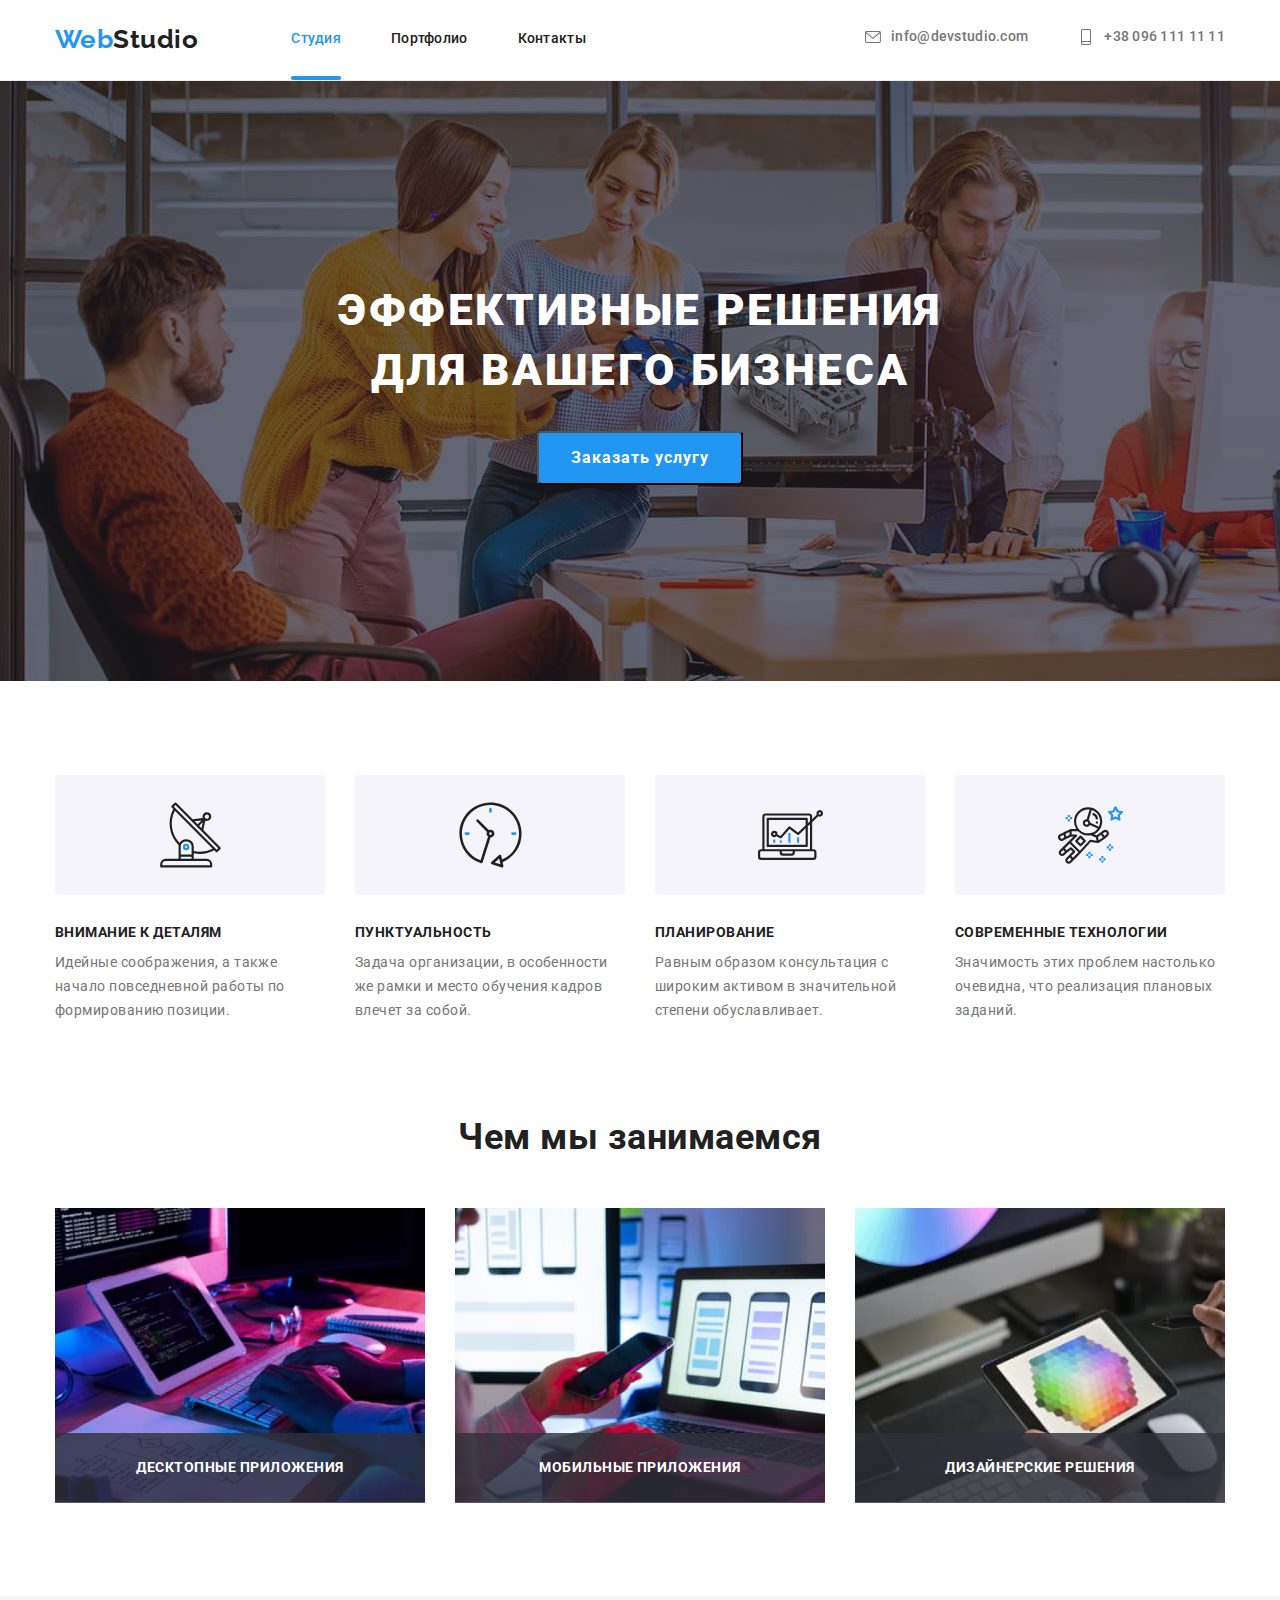
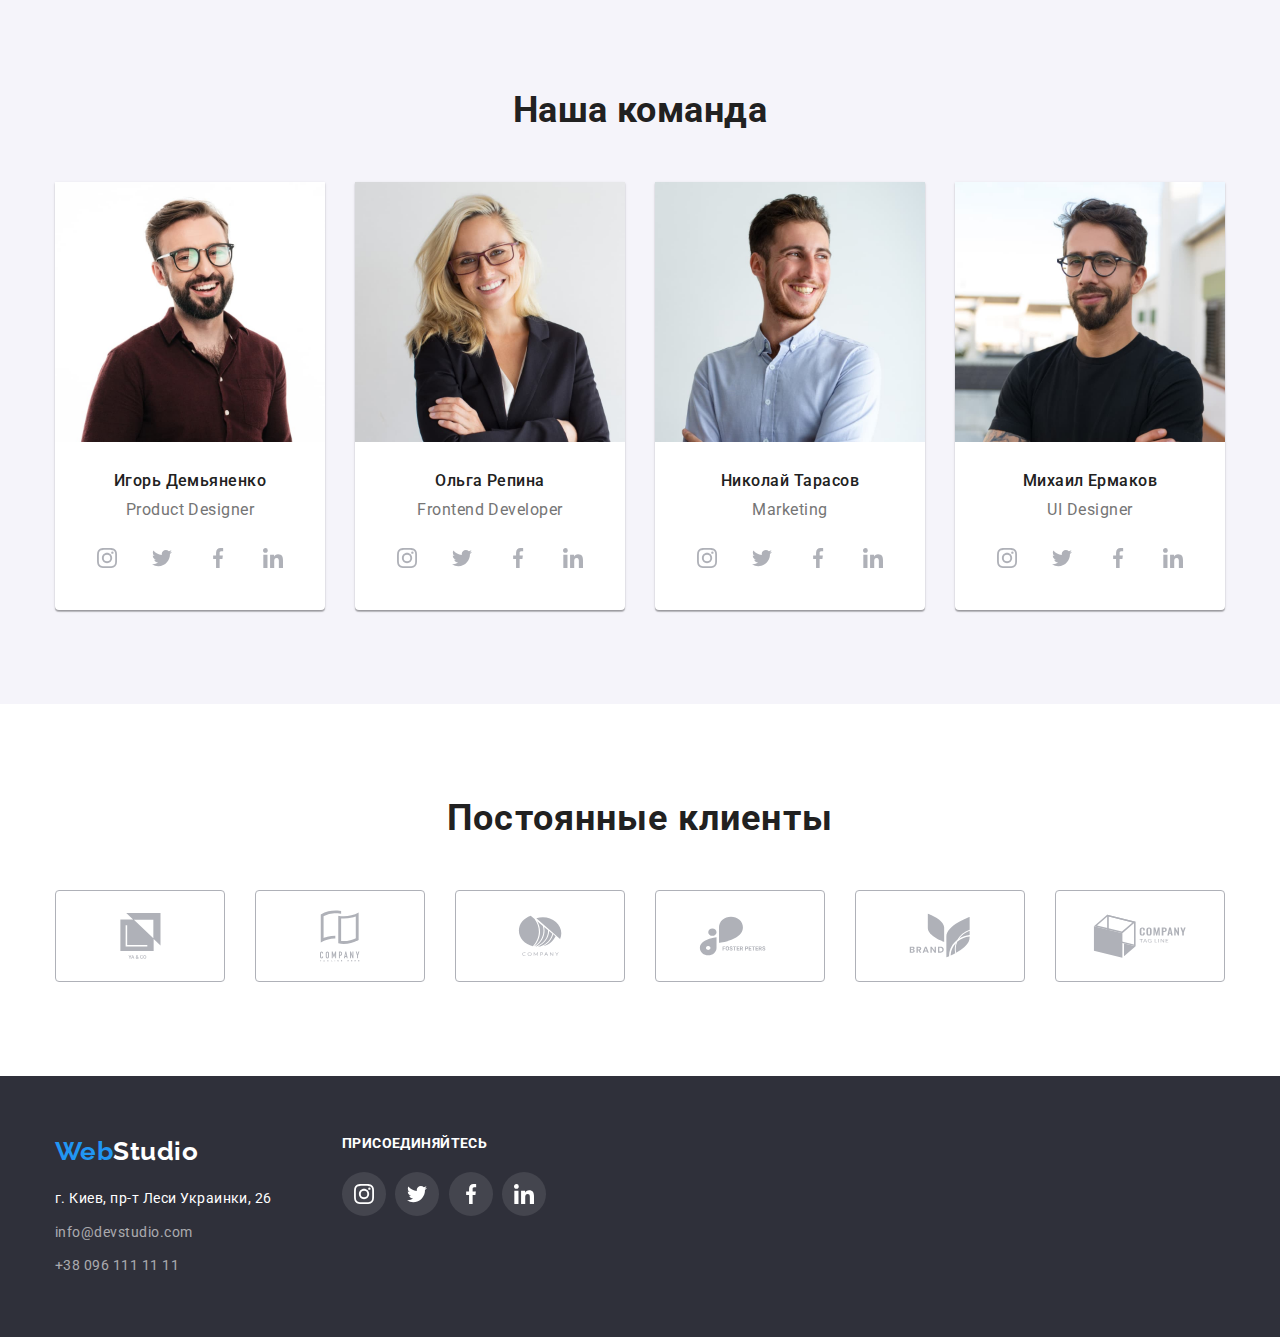
==== index.html @ 7b87c252 "оформление стилей" ====
<!DOCTYPE html>
<html lang="en">

<head>
  <meta charset="UTF-8" />
  <meta http-equiv="X-UA-Compatible" content="IE=edge" />
  <meta name="viewport" content="width=device-width, initial-scale=1.0" />
  <title>WebStudio</title>
  <link rel="preconnect" href="https://fonts.gstatic.com">
  <link href="https://fonts.googleapis.com/css2?family=Raleway:wght@700&family=Roboto:wght@400;500;700;900&display=swap"
    rel="stylesheet">
  <link rel="stylesheet" href="https://cdnjs.cloudflare.com/ajax/libs/modern-normalize/1.1.0/modern-normalize.css"
    integrity="sha512-Y0MM+V6ymRKN2zStTqzQ227DWhhp4Mzdo6gnlRnuaNCbc+YN/ZH0sBCLTM4M0oSy9c9VKiCvd4Jk44aCLrNS5Q=="
    crossorigin="anonymous" referrerpolicy="no-referrer" />
  <link rel="stylesheet" href="https://cdnjs.cloudflare.com/ajax/libs/modern-normalize/1.1.0/modern-normalize.min.css"
    integrity="sha512-wpPYUAdjBVSE4KJnH1VR1HeZfpl1ub8YT/NKx4PuQ5NmX2tKuGu6U/JRp5y+Y8XG2tV+wKQpNHVUX03MfMFn9Q=="
    crossorigin="anonymous" referrerpolicy="no-referrer" />
  <link rel="stylesheet" href="./css/style.css">
</head>
</head>

<body>
  <!--Шапка проекта-->
  <header class="header">
    <div class="container header-container">
      <nav class="site-nav ">
        <a class="logo link " href="./index.html"> <span class="logo-color">Web</span>Studio</a>
        <ul class="site-list list ">
          <li class="nav-item"><a class="site-link current link after-link" href="">Студия</a></li>
          <li class="nav-item"><a class="site-link link" href="./portfolio.html">Портфолио</a></li>
          <li class="nav-item"><a class="site-link link" href="">Контакты</a></li>
        </ul>
      </nav>
      <ul class="contact-list list">
        <li class="contact-item ">
          <a class="contact-link link" href="mailto:info@devstudio.com">
            <svg class="svg-mail">
              <use href="./images/icons-svg/symbol-defs.svg#icon-mail"></use>
            </svg>
            info@devstudio.com</a>
        </li>
        <li class="contact-item">
          <a class="contact-link link" href="tel:+380961111111">
            <svg class="svg-mail">
              <use href="./images/icons-svg/symbol-defs.svg#icon-smartphone"></use>
            </svg>
            +38 096 111 11 11</a>
        </li>
      </ul>
    </div>
  </header>
  <!--Секция героя-->
  <main>
    <section class="hero">
      <div class="container">
        <h1 class="hero-title">
          Эффективные решения <br />
          для вашего бизнеса
        </h1>
        <button data-modal-open class="button" type="button">Заказать услугу</button>
        
      </div>
    </section>
    <!--Секция будушего-->
    <section class="section-features">
      <div class="container">
        <h2 hidden class="section-title">невидемый заголовок</h2>
        <ul class="features-list list">
          <li class="features-item  ">
            <div class="svg-features">
              <svg width="65px" height="70px">
                <use href="./images/icons-svg/symbol-defs.svg#icon-antenna"></use>
              </svg>
            </div>
            <h3 class="title-features  ">Внимание к деталям</h3>
            <p class="features-paragraph">
              Идейные соображения, а также начало повседневной работы по
              формированию позиции.
            </p>
          </li>
          <li class="features-item ">
            <div class="svg-features">
              <svg width="65px" height="70px">
                <use href="./images/icons-svg/symbol-defs.svg#icon-clock"></use>
              </svg>
            </div>
            <h3 class="title-features">Пунктуальность</h3>
            <p class="features-paragraph">
              Задача организации, в особенности же рамки и место обучения кадров
              влечет за собой.
            </p>
          </li>
          <li class="features-item ">
            <div class="svg-features">
              <svg width="65px" height="70px">
                <use href="./images/icons-svg/symbol-defs.svg#icon-diagram"></use>
              </svg>
            </div>
            <h3 class="title-features">Планирование</h3>
            <p class="features-paragraph">
              Равным образом консультация с широким активом в значительной
              степени обуславливает.
            </p>
          </li>
          <li class="features-item ">
            <div class="svg-features">
              <svg width="65px" height="70px">
                <use href="./images/icons-svg/symbol-defs.svg#icon-astronaut"></use>
              </svg>
            </div>
            <h3 class="title-features">Современные технологии</h3>
            <p class="features-paragraph">
              Значимость этих проблем настолько очевидна, что реализация
              плановых заданий.
            </p>
          </li>
        </ul>
      </div>
    </section>
    <!-- Рабочя секция-->
    <section class="work-section">
      <div class="container">
        <h2 class="section-title">Чем мы занимаемся</h2>
        <ul class="work-list list">
          <div class="work-div" >
            <li class="img-title">
              <img class="img-box1" src="./images/box1.jpg" alt="work with gadgets" width="370" height="294" />
              <p class="work-information">Десктопные приложения</p>
            </li>
          </div>
          <div class="work-div" >
          <li class="img-title">
            <img  src="./images/box2.jpg" alt="work with gadgets" width="370" height="294" />
            <p class="work-information">Мобильные приложения</p>
          </li>
          </div>
          <div class="work-div" >
          <li class="img-title">
            <img src="./images/box3.jpg" alt="work with gadgets" width="370" height="294" />
            <p class="work-information"> Дизайнерские решения</p>
          </li>
          </div>
        </ul>
      </div>
    </section>
    <!-- Командная Секция -->
    <section class="team-section">
      <div class="container">
        <h2 class="section-team-title">Наша команда</h2>
        <ul class="team-list list">
          <li class="team-title">
            <img src="./images/images2/igor_demyanenko.jpg" alt="Igor Demyanenko" width="270" height="260" />
            <div class="name-profession">
              <h3 class="title">Игорь Демьяненко</h3>
              <p class="profession">Product Designer</p>
              <div class="icon-div">
                <a class="link-icon-inst" href="">
                  <svg class=" svg-icon-inst" width="20px" height="20px">
                    <use href=./images/icons-svg/symbol-defs.svg#icon-instagram2></use>
                  </svg>
                </a>
                <a class="link-icon-inst" href="">
                  <svg class=" svg-icon-inst" width="20px" height="20px">
                    <use href=./images/icons-svg/symbol-defs.svg#icon-twitte4r></use>
                  </svg>
                </a>
                <a class="link-icon-inst" href="">
                  <svg class=" svg-icon-inst" width="20px" height="20px">
                    <use href=./images/icons-svg/symbol-defs.svg#icon-facebook1></use>
                  </svg>
                </a>
                <a class="link-icon-inst" href="">
                  <svg class=" svg-icon-inst" width="20px" height="20px">
                    <use href=./images/icons-svg/symbol-defs.svg#icon-linkedin3></use>
                  </svg>
                </a>
              </div>
            </div>
          </li>
          <li class="team-title">
            <img src="./images/images2/olga_repina.jpg" alt="Olga Repina" width="270" height="260" />
            <div class="name-profession">
              <h3 class="title">Ольга Репина</h3>
              <p class="profession">Frontend Developer</p>
              <div class="icon-div">
                <a class="link-icon-inst" href="">
                  <svg class=" svg-icon-inst" width="20px" height="20px">
                    <use href=./images/icons-svg/symbol-defs.svg#icon-instagram2></use>
                  </svg>
                </a>
                <a class="link-icon-inst" href="">
                  <svg class=" svg-icon-inst" width="20px" height="20px">
                    <use href=./images/icons-svg/symbol-defs.svg#icon-twitte4r></use>
                  </svg>
                </a>
                <a class="link-icon-inst" href="">
                  <svg class=" svg-icon-inst" width="20px" height="20px">
                    <use href=./images/icons-svg/symbol-defs.svg#icon-facebook1></use>
                  </svg>
                </a>
                <a class="link-icon-inst" href="">
                  <svg class=" svg-icon-inst" width="20px" height="20px">
                    <use href=./images/icons-svg/symbol-defs.svg#icon-linkedin3></use>
                  </svg>
                </a>
              </div>
            </div>
          </li>
          <li class="team-title">
            <img src="./images/images2/nikolay_tarasov.jpg" alt="Nikolay Tarasov" width="270" height="260" />
            <div class="name-profession">
              <h3 class="title">Николай Тарасов</h3>
              <p class="profession">Marketing</p>
              <div class="icon-div">
                <a class="link-icon-inst" href="">
                  <svg class=" svg-icon-inst" width="20px" height="20px">
                    <use href=./images/icons-svg/symbol-defs.svg#icon-instagram2></use>
                  </svg>
                </a>
                <a class="link-icon-inst" href="">
                  <svg class=" svg-icon-inst" width="20px" height="20px">
                    <use href=./images/icons-svg/symbol-defs.svg#icon-twitte4r></use>
                  </svg>
                </a>
                <a class="link-icon-inst" href="">
                  <svg class=" svg-icon-inst" width="20px" height="20px">
                    <use href=./images/icons-svg/symbol-defs.svg#icon-facebook1></use>
                  </svg>
                </a>
                <a class="link-icon-inst" href="">
                  <svg class=" svg-icon-inst" width="20px" height="20px">
                    <use href=./images/icons-svg/symbol-defs.svg#icon-linkedin3></use>
                  </svg>
                </a>
              </div>
            </div>
          </li>
          <li class="team-title">
            <img src="./images/images2/mikhail_ermakov.jpg" alt="Mikhail Ermakov" width="270" height="260" />
            <div class="name-profession">
              <h3 class="title">Михаил Ермаков</h3>
              <p class="profession">UI Designer</p>
              <div class="icon-div">
                <a class="link-icon-inst" href="">
                  <svg class=" svg-icon-inst" width="20px" height="20px">
                    <use href=./images/icons-svg/symbol-defs.svg#icon-instagram2></use>
                  </svg>
                </a>
                <a class="link-icon-inst" href="">
                  <svg class=" svg-icon-inst" width="20px" height="20px">
                    <use href=./images/icons-svg/symbol-defs.svg#icon-twitte4r></use>
                  </svg>
                </a>
                <a class="link-icon-inst" href="">
                  <svg class=" svg-icon-inst" width="20px" height="20px">
                    <use href=./images/icons-svg/symbol-defs.svg#icon-facebook1></use>
                  </svg>
                </a>
                <a class="link-icon-inst" href="">
                  <svg class=" svg-icon-inst" width="20px" height="20px">
                    <use href=./images/icons-svg/symbol-defs.svg#icon-linkedin3></use>
                  </svg>
                </a>
              </div>
            </div>
          </li>
        </ul>
      </div>
    </section>
    <!-- Постояние клиенти-->
    <section class="regular-section">
      <div class="container">
        <h2 class="regular-title"> Постоянные клиенты </h2>
        <ul class="regular-ul  list">
          <li class="regular-li">
            <a class="regular-link" href="">
              <svg width="41px" height="46px">
                <use href=./images/icons-svg/symbol-defs.svg#icon-group></use>
              </svg>
            </a>
          </li>
          <li class="regular-li">
            <a class="regular-link" href="">
              <svg width="40px" height="52px">
                <use href=./images/icons-svg/symbol-defs.svg#icon-group-1></use>
              </svg>
            </a>
          </li>
          <li class="regular-li">
            <a class="regular-link" href="">
              <svg width="44px" height="41px">
                <use href=./images/icons-svg/symbol-defs.svg#icon-group-2></use>
              </svg>
            </a>
          </li>
          <li class="regular-li">
            <a class="regular-link" href="">
              <svg width="85px" height="40px">
                <use href=./images/icons-svg/symbol-defs.svg#icon-group-3></use>
              </svg>
            </a>
          </li>
          <li class="regular-li">
            <a class="regular-link" href="">
              <svg width="62px" height="45px">
                <use href=./images/icons-svg/symbol-defs.svg#icon-group-4></use>
              </svg>
            </a>
          </li>
          <li class="regular-li">
            <a class="regular-link" href="">
              <svg width="94px" height="44px">
                <use href=./images/icons-svg/symbol-defs.svg#icon-group-5></use>
              </svg>
            </a>
          </li>
        </ul>
      </div>
    </section>
  </main>
  <!--Футер-->
  <footer class="footer">
    <div class="container container-footer">
      <div class="one-address">
        <a class="footer-logo link" href=""><span class="logo-color">Web</span>Studio</a>
        <address class="address">
          <a class="address-link link" href="https://goo.gl/maps/BGYhrAwLSRzeAxM98" target="_blank"
            rel="noopener noreferrer">г. Киев, пр-т Леси Украинки, 26</a>
          <ul class="footer-list list">
            <li class="footer-item">
              <a class="footer-link link" href="mailto:info@devstudio.com">info@devstudio.com </a>
            </li>
            <li class="footer-item">
              <a class="footer-link link" href="tel:+380961111111">+38 096 111 11 11</a>
            </li>
          </ul>
        </address>
      </div>

      <div class="footer-set">
        <h3 class="title-footer"> присоединяйтесь </h3>
        <ul class=" footer-ul list ">
          <li>
            <a class="footer-icon-link" href="">
              <svg class="footer-svg" width="20px" height="20px">
                <use href=./images/icons-svg/symbol-defs.svg#icon-instagram2></use>
              </svg>
            </a>
          </li>
          <li>
            <a class="footer-icon-link" href="">
              <svg class="footer-svg" width="20px" height="20px">
                <use href=./images/icons-svg/symbol-defs.svg#icon-twitte4r></use>
              </svg>
            </a>

          </li>
          <li>
            <a class="footer-icon-link" href="">
              <svg class="footer-svg " width="20px" height="20px">
                <use href=./images/icons-svg/symbol-defs.svg#icon-facebook1></use>
              </svg>
            </a>
          </li>
          <li>
            <a class="footer-icon-link" href="">
              <svg class="footer-svg" width="20px" height="20px">
                <use href=./images/icons-svg/symbol-defs.svg#icon-linkedin3></use>
              </svg>
            </a>
          </li>
        </ul>
      </div>
    </div>
  </footer>

  <div class="backdrop  is-hidden" data-modal>
    <div class="modal" >
      <button data-modal-close class="close-btn" >x</button>
    </div>
  </div>
  <script src="./js/modal.js"></script>
</body>

</html>
---- css/style.css ----
:root {
    --primary-text-color: #757575;
    --secondary-text-color: #212121;
    --accent-color: #2196f3;
    --primary-bg-color: #ffffff;
    --primary-bg-color-filter: #f5f4fa;
    --prinary-font-family: "Roboto", sant-serif;
    --secondary-font-family:"Raleway", sant-serif;
  }
  
  body {
    background-color: var(--primary-bg-color);
    color: var(--primary-text-color);
    font-family: var(--prinary-font-family);
    letter-spacing: 0.03em;
  }

  h1,
  h2,
  h3,
  h4,
  h5,
  h6,
  p{
    margin-top: 0;
    margin-bottom: 0;
  }

  ul,ol{
    margin-top: 0;
    margin-bottom: 0;
    padding-left: 0;
  }
  
  img {
  display: block;
  }

  .list{
    list-style: none;
   }
 
   .link{
     text-decoration: none;
   }

/* Шапка проекта Webstudio*/
.logo{ 
margin-right:93px ;
font-family: var(--secondary-font-family);
font-weight:700;
font-size: 26px;
line-height: 1.19;
color:var(--secondary-text-color);
}

.logo-color{
  color: var(--accent-color);
}


.site-list{
display: flex;
font-size: 14px;
line-height: 1.14;
letter-spacing: 0.02em;
color: var(--secondary-text-color);

}


.nav-item:not(:last-child){
  margin-right: 50px;
}



.site-link:hover,
.site-link:focus{
  color: var(--accent-color);
}

.site-link.current{
  color:var(--accent-color) ;
}

.site-link{
  position: relative;
  font-family: Roboto;
  font-weight: 500;
  font-size: 14px;
  line-height: 1.14;
  letter-spacing: 0.02em;
  color:var(--secondary-text-color );
  transition:  color 250ms cubic-bezier(0.4, 0, 0.2, 1);
  
}


.contact-link{
display: inline-flex;
font-weight: 500;
font-size: 14px;
line-height: 1.14;
letter-spacing: 0.02em;
color: var( --primary-text-color );
transition:  color 250ms cubic-bezier(0.4, 0, 0.2, 1);
  
}

.contact-item:not(:last-child){
margin-right: 50px;
}

.contact-item:hover,
.contact-item:focus {
  color: var(--accent-color);
  
}


.contact-link:hover,
.contact-link:focus{
color: var(--accent-color);
}


 .contact-link:hover .svg-mail{
fill: var(--accent-color);
transition-duration: 250ms;
} 

.contact-link:focus .svg-mail{
fill: var(--accent-color);
  } 

.site-nav{
  display: flex;
  align-items: center;
 

}

 .contact-list{
  display: flex;
  align-items: center;
  margin-left: auto;
 }

.header-container{
  display: flex;
  align-items: center;
  
}

.header{
  border-bottom: 1px solid #ECECEC ;
  padding-top: 24px;
  padding-bottom:25px;
}

.svg-mail{
  width: 16px;
  height: 16px;
  margin-right: 10px;
  fill: var(--primary-text-color);
}

.after-link::after{
  content: "";
  display: block;
  width:100% ;
  height:4px ;
  background: #2196F3;
  border-radius: 2px;
  position: absolute;
  top: 46px;
  transition: opacity 250ms cubic-bezier(0.4, 0, 0.2, 1);

}





/* сукция героик */
.hero{
padding-top:200px ;
padding-bottom: 200px;
height: 600px;
max-width: 1600;
background-image:linear-gradient(to right ,
 rgba(47, 48, 58, 0.4),
 rgba(47, 48, 58, 0.4)),
url(../images/hero/hero.jpg);
background-size:cover ;
background-repeat:no-repeat ;
background-color: #2F303A;
text-align: center;
}

.hero-title{
font-weight: 900;
font-size: 44px;
line-height: 1.36;
letter-spacing: 0.06em;
text-transform: uppercase;
color: var(--primary-bg-color);
}

.button{
padding-left:32px ;
padding-right:32px ;
padding-top:10px ;
padding-bottom:10px ;
margin-top: 30px;
border-radius: 4px;
font-weight: 700;
font-size: 16px;
line-height: 1.87;
letter-spacing: 0.06em;
color: #FFFFFF;
background-color: var(--accent-color);

transition-property: background-color ;
transition-duration:250ms;
transition-timing-function: cubic-bezier(0.4, 0, 0.2, 1);


}


.button:hover,
.button:hover{
background-color:#188CE8; 
}



.backdrop{
  position: fixed;
  top: 0;
  left: 0;
  width: 100vw;
  height: 100vh;
  background-color: rgba(0, 0, 0, 0.2);;
  opacity: 1;
  visibility: visible;
  pointer-events: auto;
  transition: opacity 500ms linear, visibility 500ms linear;
}
 

  .modal {
    position: absolute;
    left: 50%;
    top: 50%;
    width: 528px;
    height: 580px;
    background-color: #ffffff;
    transform: translate(-50%, -50%);

}

.close-btn{
  position: absolute;
  top: 8px;
  right: 8px;
  width: 30px;
  height: 30px;

  border-radius: 50%;
  border: 1px solid rgba(0, 0, 0, 0.1);
  
  background-color: transparent;
  cursor: pointer;
  padding: 0;
}

.is-hidden {
  opacity: 0;
  visibility: hidden;
  pointer-events: none;
}



/* секция будушего */
.title-features{
margin-bottom: 10px;
font-weight: 700;
font-size: 14px;
line-height: 1.14;
text-transform: uppercase;
color:var(--secondary-text-color);
}

.features-list{
  display: flex;
  justify-content: space-between;
  
}


.features-item:not(:last-child){
  margin-right: 30px;
}

.section-features{
  padding-top: 94px;
  padding-bottom: 47px;
}

.features-paragraph{
  font-style: normal;
  font-weight: normal;
  font-size: 14px;
  line-height: 1.71;
}


.svg-features {
  display: flex;
  justify-content: center;
  align-items: center;
  width:270px ;
  height: 120px;
  background-color: #F5F4FA;
  margin-bottom: 30px;
  border-radius: 4px;
}



/* Робочая секция */
.section-title {
margin-bottom: 50px;
font-weight: 700;
font-size: 36px;
line-height: 1.16;
text-align: center;
color: var(--secondary-text-color);
}

.work-list{
  display: flex;
  align-items: center;

}

.work-section{
 padding-top:47px;
 padding-bottom: 94px;
}

.work-div{
  position: relative;

}

.work-div:not(:last-child){
  margin-right: 30px;
}

.work-information{
position: absolute;
padding:27px  ;
top: 225px;
width:370px ;
height:70px ;  
font-weight:700  ;
font-size: 14px;
line-height: 1.14;
text-align: center;
text-transform: uppercase;
color: var(--primary-bg-color);
background-image:linear-gradient(to right ,
 rgba(47, 48, 58, 0.8),
 rgba(47, 48, 58, 0.8));

}

/* Наша команда */

.team-section{
padding-top: 94px;
padding-bottom: 94px;
background-color:  var(--primary-bg-color-filter);
}

.title {
font-weight: 500;
font-size: 16px;
line-height: 1.18;
text-align: center;
color: var(--secondary-text-color);
}

.profession{
margin-top: 10px;
font-size: 16px;
line-height: 1.18;
text-align: center;
color:var(--primary-text-color);

}  

.section-team-title{
font-weight: 700;
font-size: 36px;
line-height: 1.16;
text-align: center;
color: var(--secondary-text-color);
}


.team-list{
  display: flex;
  align-items: center;
}


.team-title{
  border-radius: 0px 0px 4px 4px;
  background-color: #ffffff;
  margin-right:30px ;
  margin-top: 50px;
  box-shadow: 0px 1px 3px rgba(0, 0, 0, 0.12), 0px 1px 1px rgba(0, 0, 0, 0.14), 0px 2px 1px rgba(0, 0, 0, 0.2);
}

.name-profession{
 margin:30px ;
}

.link-icon-inst {
  display: flex;
  justify-content: center;
  align-items: center;
  width: 44px;
  height: 44px;
  border-radius: 50%;
  background-color: #ffffff;
  fill: #AFB1B8;
  transition: background-color 250ms cubic-bezier(0.4, 0, 0.2, 1);
  
}

.link-icon-inst:hover,
.link-icon-inst:focus{
  background-color: var(--accent-color);
  fill: #ffffff;
}


.icon-div{
  display: flex;
  justify-content: space-between;
  margin-top: 16px;
  
}


/* Постоянные клиенты */

.regular-section{
  padding-top:94px ;
  padding-bottom:94px ;
}

.regular-title{
font-weight: 700;
font-size: 36px;
line-height: 1.16;
text-align: center;
letter-spacing: 0.03em;
color:var(--secondary-text-color);
margin-bottom: 50px;

}

.regular-li{
width: 170px;
height: 92px;

}


.regular-li:not(:last-child){
  margin-right: 30px;
}


.regular-ul{
  display: flex;

}

.regular-link{
  width: 100%;
  height: 100%;
  fill: #AFB1B8;
  display: flex; 
  justify-content: center;
  align-items: center;
  border: 1px solid #AFB1B8;
  border-radius: 4px;
  transition:  fill 250ms cubic-bezier(0.4, 0, 0.2, 1);
}

.regular-link:hover,
.regular-link:focus{
      fill:var(--accent-color);
      border: 1px solid var(--accent-color); 
}




/* Футер */
.footer{
 padding-top: 60px;
 padding-bottom:60px ;
 background-color:  #2F303A;
}

.footer-logo{
font-family: var(--secondary-font-family);
font-weight: 700;
font-size: 26px;
line-height: 1.19;
color:var(--primary-bg-color);
}

.footer-link{
font-style: normal;
font-weight: normal;
font-size: 14px;
line-height: 24px;
color: rgba(255, 255, 255, 0.6);
}

.footer-link:hover,
.footer-link:focus{
  color: var(--primary-bg-color);
}

.address-link{
font-style: normal;
font-weight: normal;
font-size: 14px;
line-height: 1.71;
color: var(--primary-bg-color);
}

.address-link:hover,
.address-link:focus {
  color: var(--accent-color);
}


.container-footer{
  display: flex;
  justify-content: baseline;
}
.footer-set{
  margin-left: 70px;
}

.footer-ul {
  width: 204px;
  display: flex;
  justify-content: space-between;
 

}
.title-footer{
font-weight: 700;
font-size: 14px;
line-height: 1.14;
letter-spacing: 0.03em;
text-transform: uppercase;
color: #FFFFFF;
margin-bottom: 20px;
}

.footer-icon-link{
  display: flex;
  justify-content: center;
  align-items: center;
  width: 44px;
  height: 44px;
  border-radius: 50%;
  background-color: rgba(255, 255, 255, 0.1);;
  fill: #ffffff;
  transition: background-color 250ms cubic-bezier(0.4, 0, 0.2, 1);
}

.footer-icon-link:hover,
.footer-icon-link:focus{
background-color: var(--accent-color);
fill:#ffffff;
}



/* Портфолио */
.filter-btn.current {
background-color:var(--accent-color) ;
color: var(--primary-bg-color);
}

.filter-btn {
padding:6px 20px ;
border-radius: 4px ;
border: none;  
font-family: inherit;
font-weight: 500;
font-size: 16px;
line-height: 1.62;
background:var(--primary-bg-color-filter);
color: var(--secondary-text-color);
transition: background-color 250ms cubic-bezier(0.4, 0, 0.2, 1);
}

.filter-btn:hover,
.filter-btn:focus{
  background-color: var(--accent-color);
  color: #ffffff;
}

.work-title{
font-style: normal;
font-weight:700;
font-size: 18px;
line-height: 2;
letter-spacing: 0.06em;
color: var(--secondary-text-color);
}

.work-profession{
margin-top: 4px;
font-style: normal;
font-weight: normal;
font-size: 16px;
line-height: 1.87;
color: var(--primary-text-color);
}


.container{
 width: 1200px;
 margin-left:auto ;
 margin-right: auto;
 padding-left: 15px;
 padding-right: 15px;
}

.filter {
  display: flex;
  justify-content: center;
  margin-bottom: 50px;
}

.filter-item:not(:last-child) 
{
  margin-right: 8px;
}
  
.works-list{
  display: flex;
  flex-wrap: wrap;
}

.works-title{
width: 370px;
margin-right: 30px;
margin-bottom: 30px;
border: 1px solid #EEEEEE;

}

.works-title:nth-child(3n){
  margin-right: 0px;
}

.works-title:nth-last-child(-n + 3){
  margin-bottom: 0px;
}


.our-work {
  padding-top: 94px;
  padding-bottom: 94px ;
}

.text-position{
  padding: 20px 24px;
  

}

.address {
  margin-top: 20px;
  
}

.address-link{
  margin-bottom: 9px;
  display: block;
}


.footer-list .footer-item:not(:last-child){
  margin-bottom: 9px;
}

.work-a{
  display: block;
  text-decoration: none;
  color: var(--primary-text-color);
  width: 100%;
  height: 100%;
 
}

.works-title:hover,
.works-title:focus{
box-shadow: 0px 1px 1px rgba(0, 0, 0, 0.12), 0px 4px 4px rgba(0, 0, 0, 0.06), 1px 4px 6px rgba(0, 0, 0, 0.16);
}

.works-img{
  position: relative;
  overflow: hidden;
}



.works-p{
  position: absolute;
  top: 0;
  left: 0;
  height: 100%;
  width: 100%;
font-style: normal;
font-weight: normal;
font-size: 18px;
line-height: 1.56;
background-color:rgba(33, 150, 243, 0.9);
color: var(--primary-bg-color);
overflow: auto;
padding: 63px 24px;

transform: translateY(101%);
transition: transform 250ms cubic-bezier(0.4, 0, 0.2, 1) ;
}

.works-title:hover .works-p{
  transform: translateY(0%);
}


.work-a:focus .works-p{
  transform: translateY(0%);
}
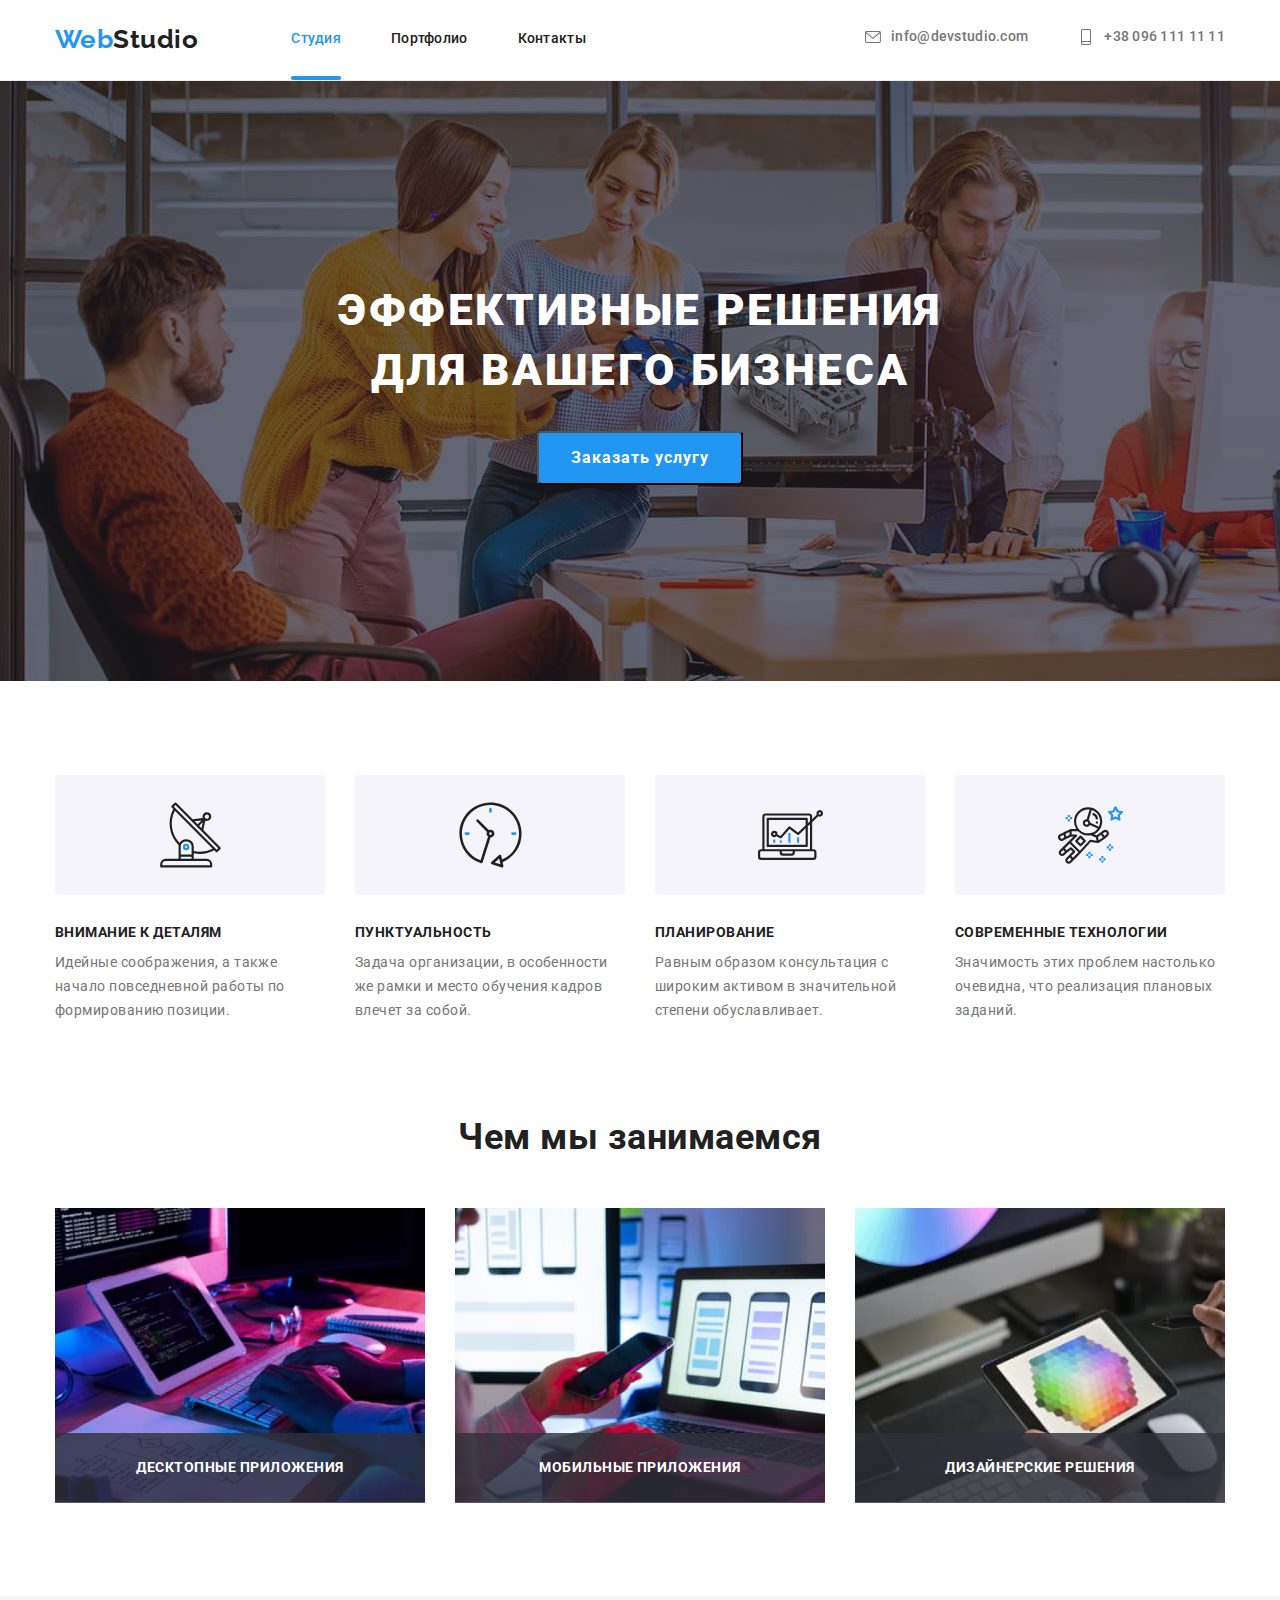
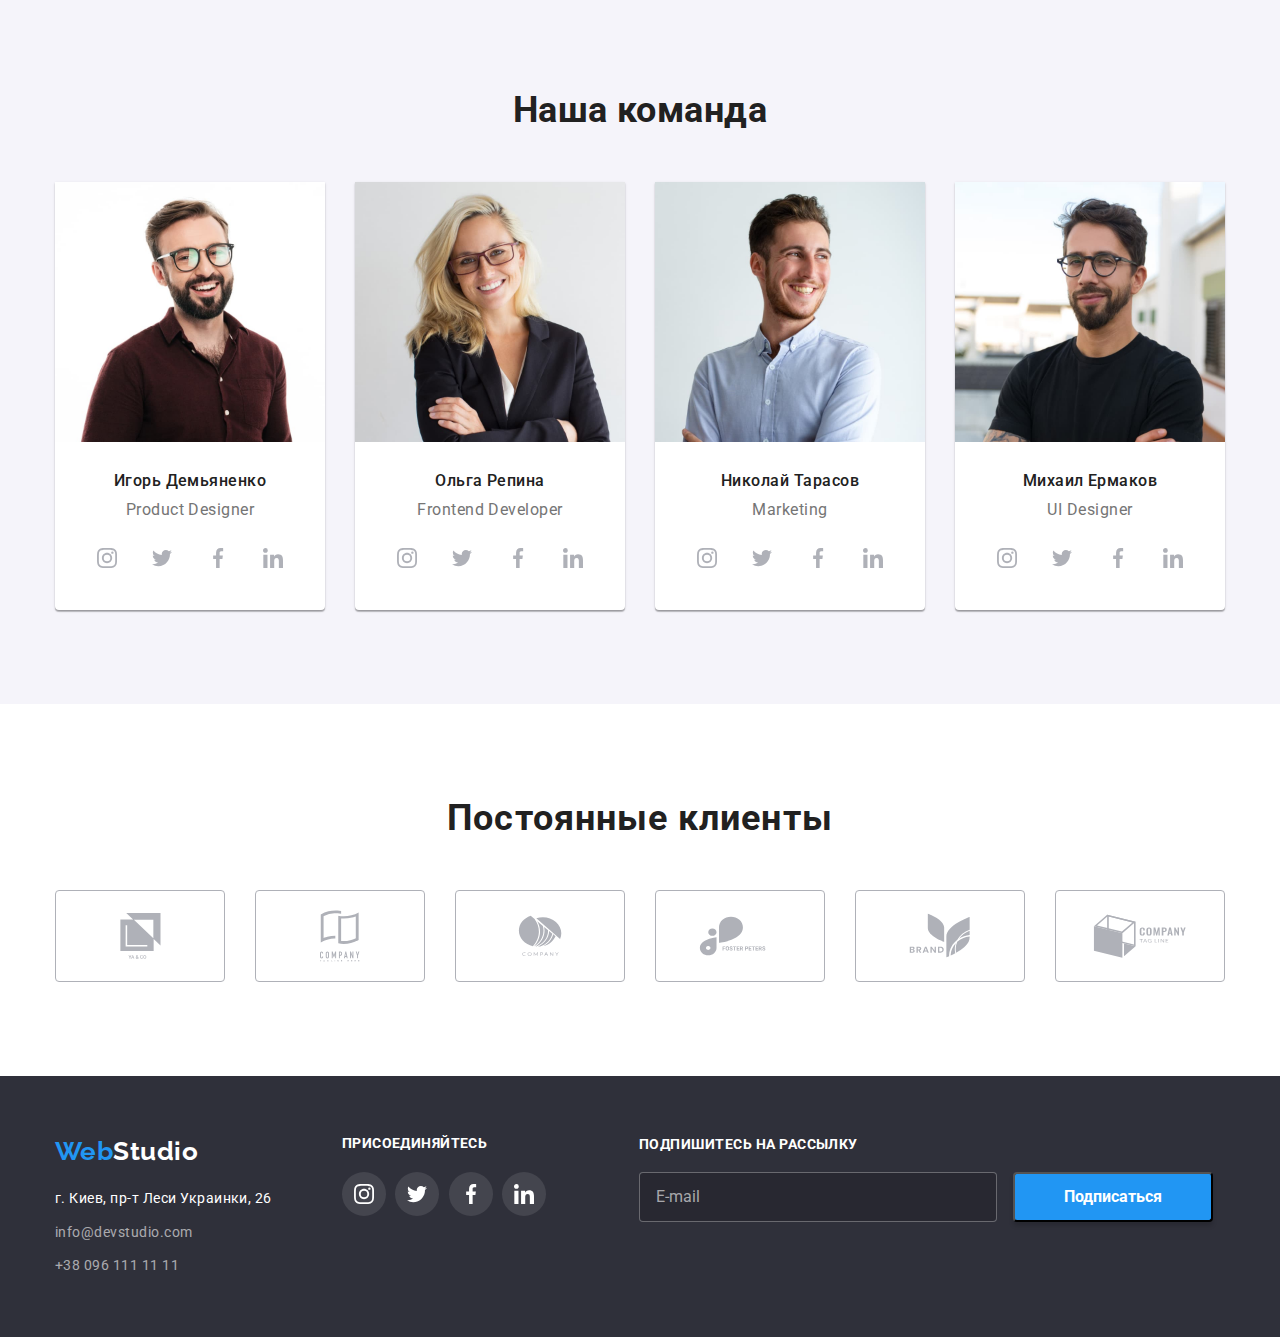
==== commit 06b8505e: "footer email" ====
--- a/index.html
+++ b/index.html
@@ -371,6 +371,15 @@
           </li>
         </ul>
       </div>
+      <div>
+        <form  class="footer-form" action="">
+        <label for="">
+          <p class="email-title">Подпишитесь на рассылку</p>
+          <input class="email-input" type="email" placeholder="E-mail" name="e-mail" required>
+          <button class="button-email" type="submit">Подписаться</button>
+        </label>
+        </form>
+      </div>
     </div>
   </footer>
 
--- a/css/style.css
+++ b/css/style.css
@@ -763,3 +763,45 @@
   transform: translateY(0%);
 }
 
+/* email footer */
+.email-title{
+font-weight: 700;
+font-size: 14px;
+line-height: 16px;
+text-transform: uppercase;
+color: #FFFFFF;
+margin-bottom: 20px;
+
+}
+
+.footer-form{
+  margin-left: 93px;
+}
+
+.email-input{
+width: 358px;
+height: 50px;
+padding-left: 16px;
+border: 1px solid rgba(255, 255, 255, 0.3);
+background-color: rgba(0, 0, 0, 0.15);
+border-radius: 4px;
+color: #ffffff;
+}
+
+.email-input::placeholder {
+  color: rgba(255, 255, 255, 0.6);
+
+}
+
+.button-email{
+font-weight: 700;
+font-size: 16px;
+line-height: 1.87;
+color: #FFFFFF;
+width: 200px;
+height: 50px;
+background: #2196F3;
+box-shadow: 0px 4px 4px rgba(0, 0, 0, 0.15);
+border-radius: 4px;
+margin-left: 12px;
+}
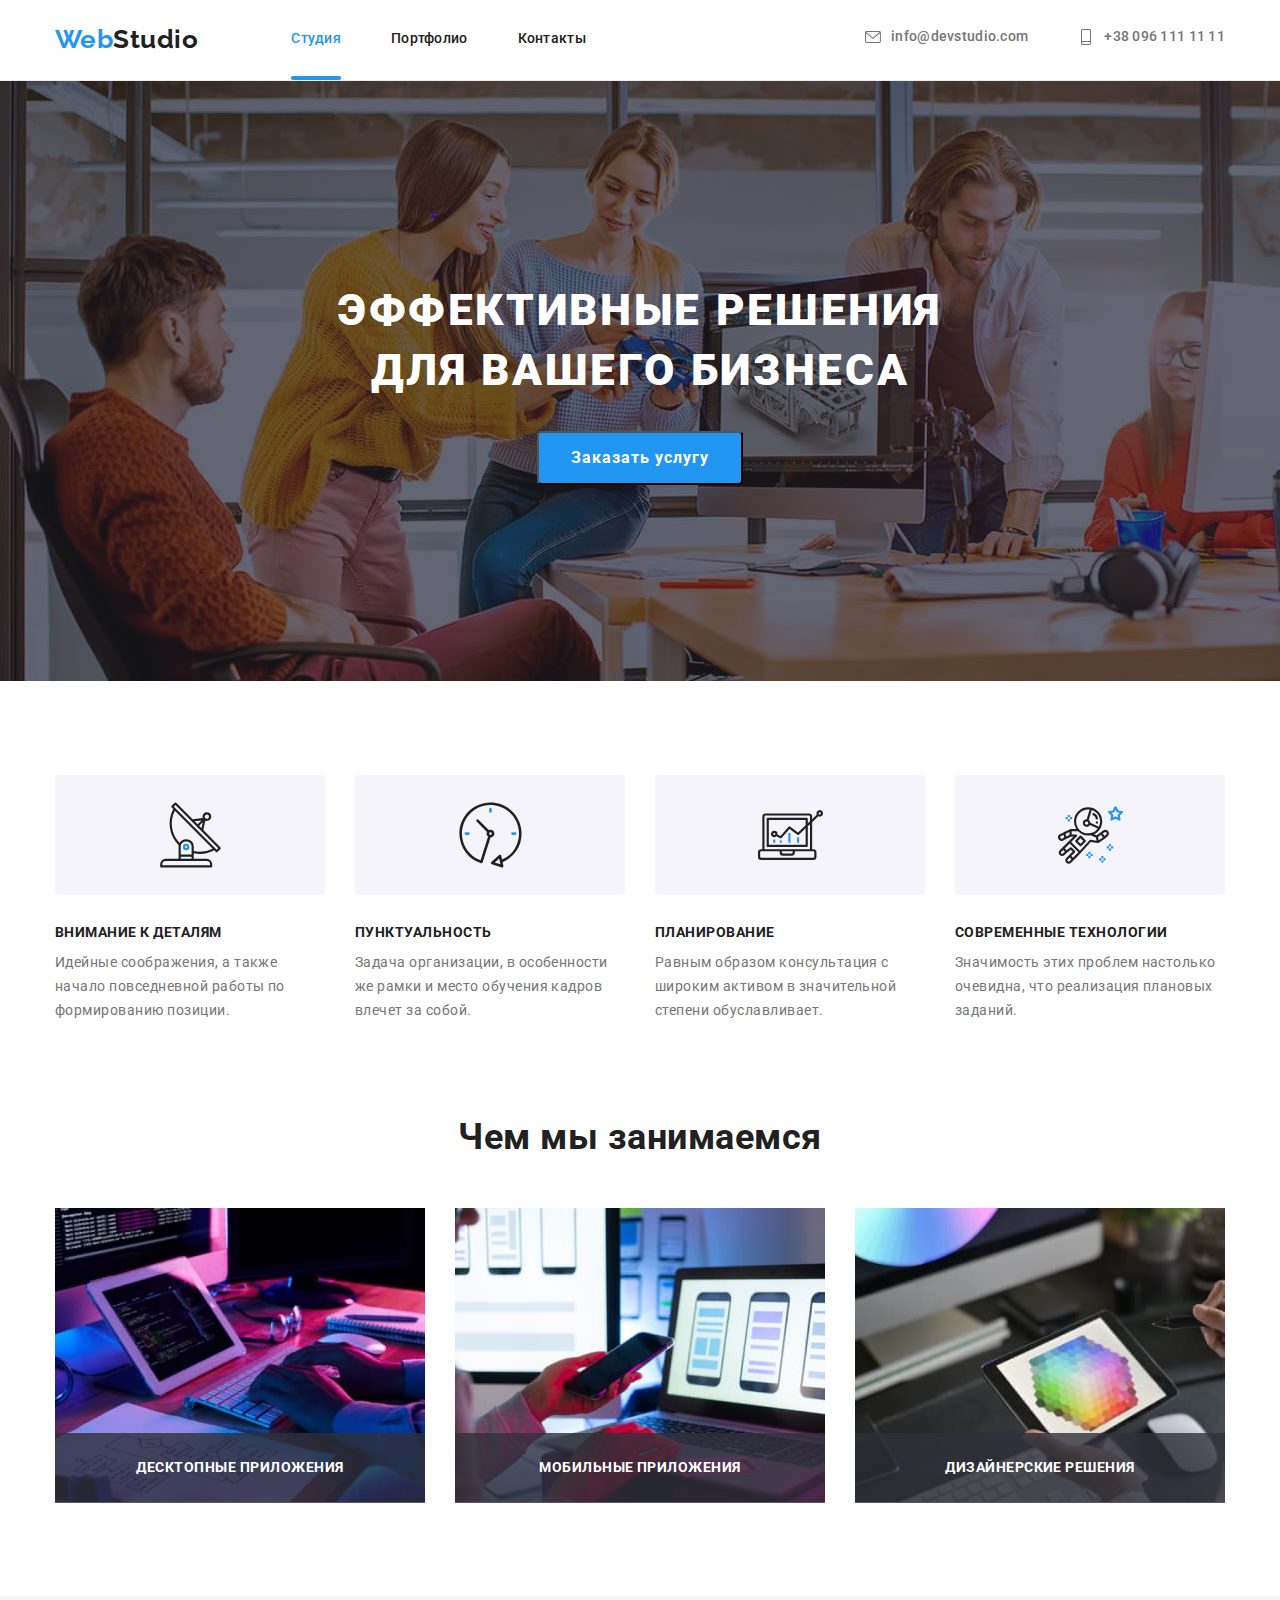
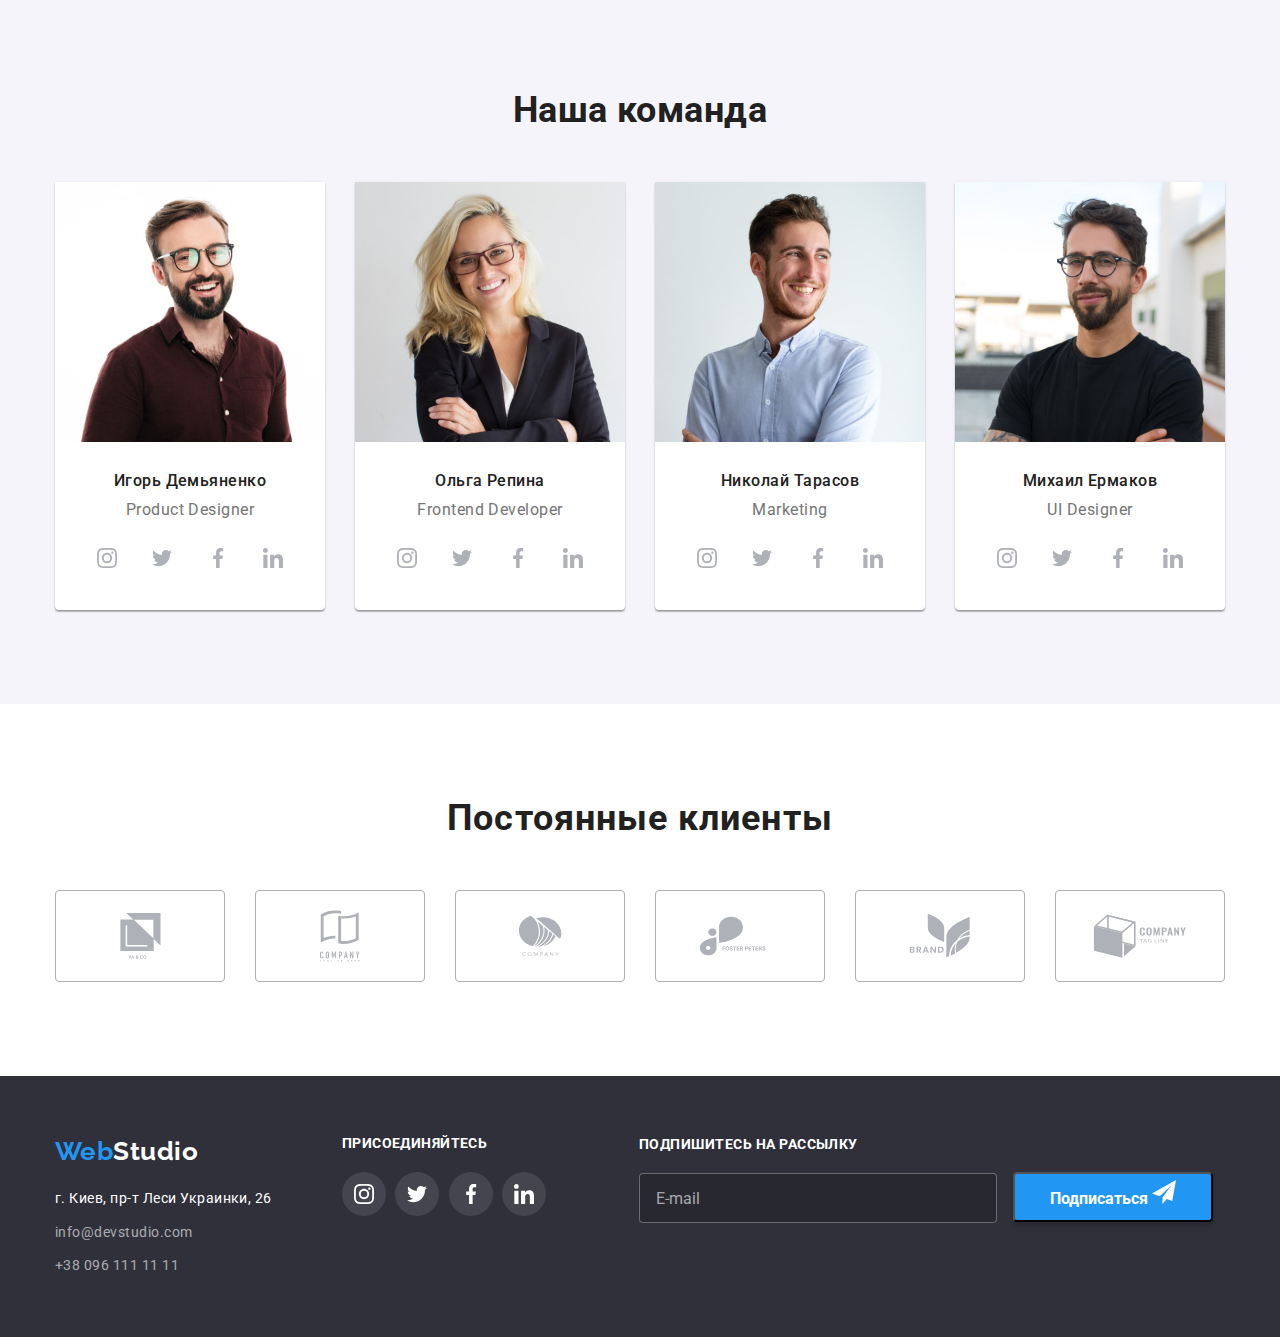
==== commit 389f0f5c: "оформление модалки" ====
--- a/index.html
+++ b/index.html
@@ -376,7 +376,11 @@
         <label for="">
           <p class="email-title">Подпишитесь на рассылку</p>
           <input class="email-input" type="email" placeholder="E-mail" name="e-mail" required>
-          <button class="button-email" type="submit">Подписаться</button>
+          <button class="button-email" type="submit">Подписаться
+            <svg class=" svg-icon-footer" width="24px" height="24px">
+              <use href=./images/icons-svg/symbol-defs6.svg#icon-icon-send-1></use>
+            </svg>
+          </button>
         </label>
         </form>
       </div>
@@ -385,6 +389,32 @@
 
   <div class="backdrop  is-hidden" data-modal>
     <div class="modal" >
+      <form action="">
+        <p>Оставьте свои данные, мы вам перезвоним</p>
+        <div class="form-field">
+          <label for="name-modal">Имя</label>
+          <input type="text"  name="name" required id="name-modal">
+        </div>
+        <div class="form-field">
+          <label for="tel-modal">Телефон</label>
+          <input type="tel"  name="tel" required id="tel-modal">
+        </div>
+        <div class="form-field">
+          <label for="email-modal">Почта</label>
+          <input type="email"  name="e-mail" required id="email-modal">
+        </div>
+        <div class="form-field">
+          <label for="comment">Комментарий</label>
+          <textarea name="comment" id="comment"  rows="10"></textarea>
+        </div>
+        <div>
+          <input type="checkbox" name="checkbox" value="Соглашаюсь с рассылкой" id="Соглашаюсь с рассылкой">
+          <label for="Соглашаюсь с рассылкой">Соглашаюсь с рассылкой и принимаю <a href="">Условия договора</a> </label>
+        </div>
+        <button type="submit"> Отправить</button>
+
+      </form>
+      
       <button data-modal-close class="close-btn" >x</button>
     </div>
   </div>
--- a/css/style.css
+++ b/css/style.css
@@ -253,6 +253,7 @@
 
   .modal {
     position: absolute;
+    padding: 40px;
     left: 50%;
     top: 50%;
     width: 528px;
@@ -805,3 +806,15 @@
 border-radius: 4px;
 margin-left: 12px;
 }
+
+
+/* модалка */
+.form-field{
+display: flex;
+flex-direction: column;
+margin-bottom: 10px;
+}
+
+textarea {
+  resize: none;
+}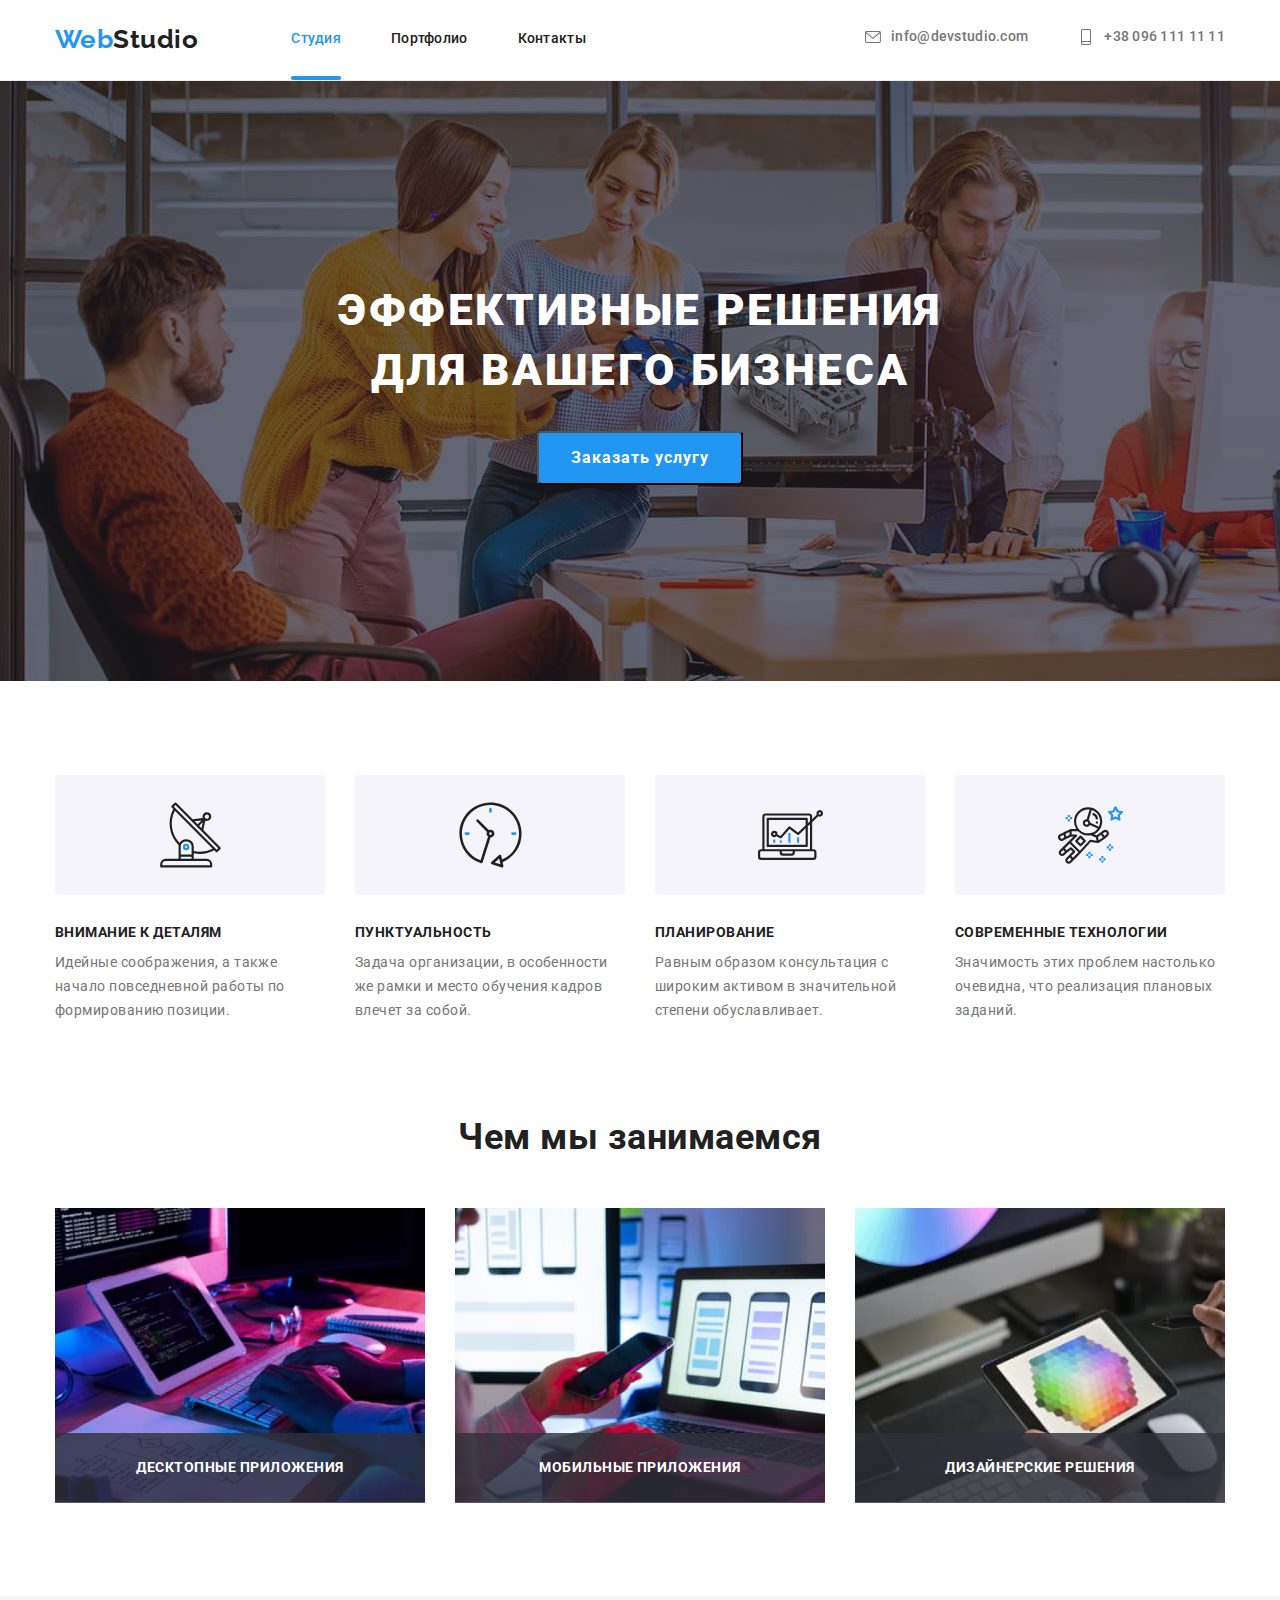
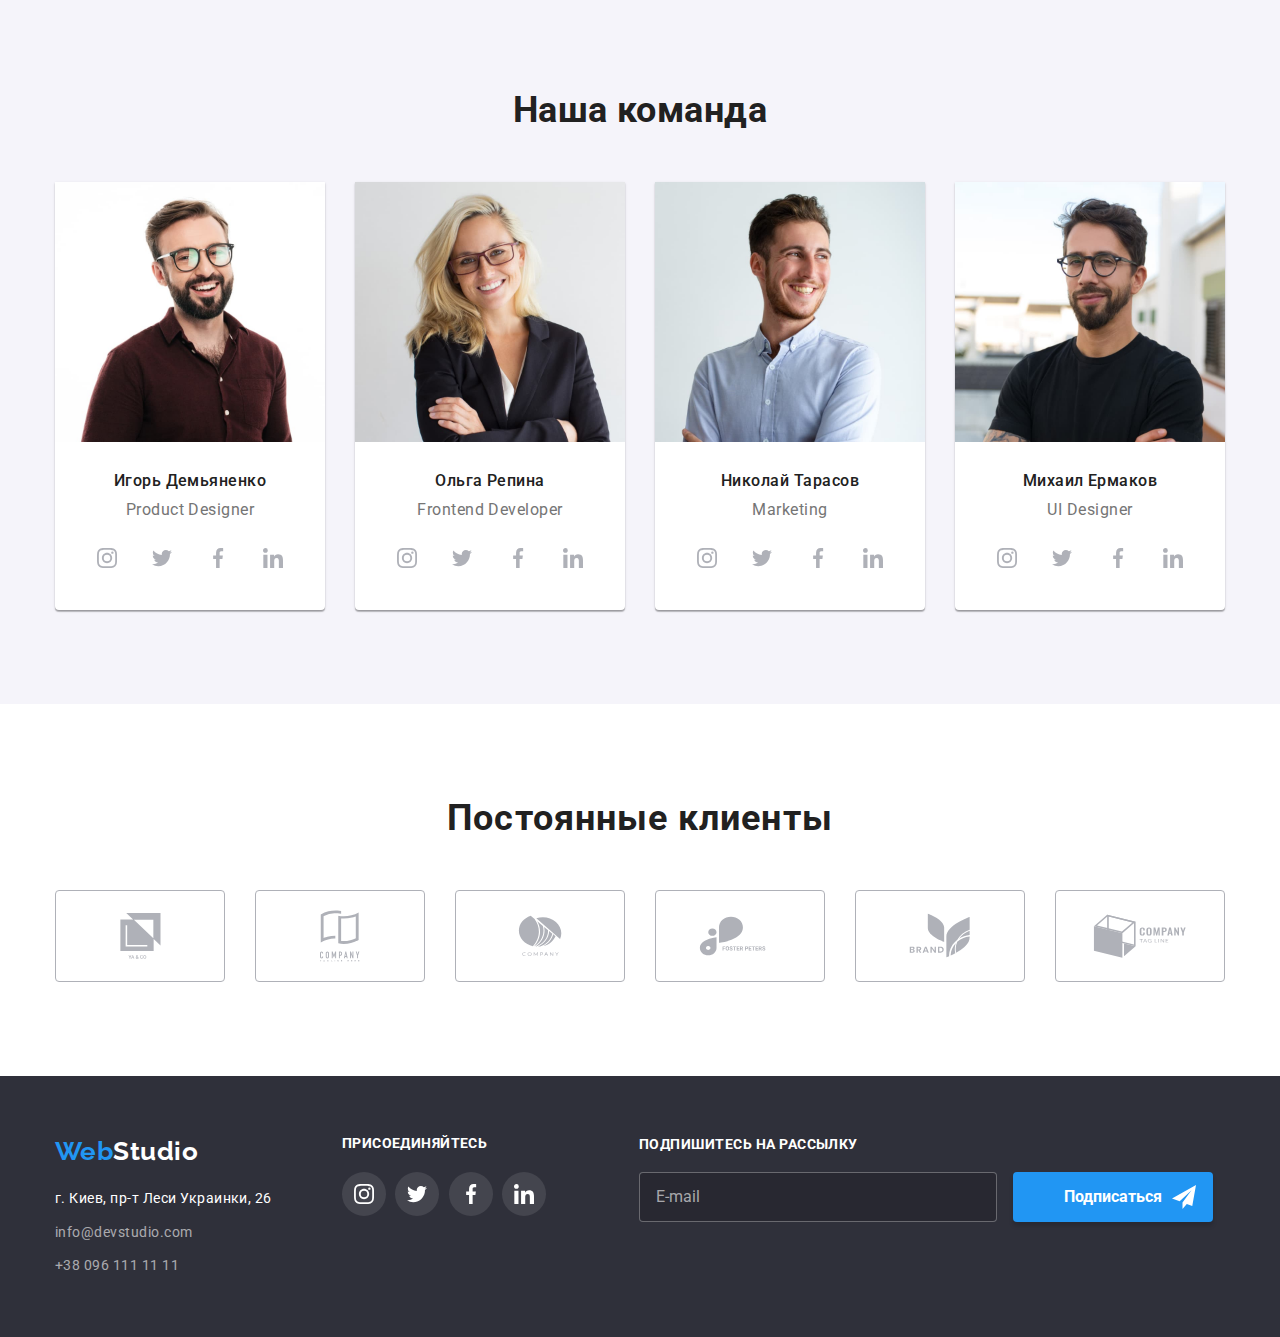
==== commit 09462bae: "фокус модального окна" ====
--- a/index.html
+++ b/index.html
@@ -389,29 +389,47 @@
 
   <div class="backdrop  is-hidden" data-modal>
     <div class="modal" >
-      <form action="">
-        <p>Оставьте свои данные, мы вам перезвоним</p>
-        <div class="form-field">
-          <label for="name-modal">Имя</label>
-          <input type="text"  name="name" required id="name-modal">
+      <form action="#">
+        <p  class="backdrop-title">Оставьте свои данные, мы вам перезвоним</p>
+        
+          <label class="backdrop-label form-field" > <span class="backdrop-name">Имя</span> 
+           <span class="backdrop-wraper">
+            <input class="backdrop-input" type="text"  name="name" required >
+            <svg class=" svg-icon-backdrop" width="18px" height="18px">
+              <use href=./images/icons-svg/symbol-defs6.svg#icon-Vector></use>
+            </svg>
+          </span>
+          </label>
+        
+        
+          <label class="backdrop-label form-field " > <span class="backdrop-name">Телефон</span> 
+            <span class="backdrop-wraper">
+          <input class="backdrop-input" type="tel"  name="tel" required >
+          <svg class=" svg-icon-backdrop" width="18px" height="18px">
+            <use href=./images/icons-svg/symbol-defs6.svg#icon-Vector-1></use>
+          </svg>
+        </span>
+        </label>
+        
+          <label  class="backdrop-label form-field " ><span class="backdrop-name"> Почта</span>
+          <span class="backdrop-wraper">
+          <input class="backdrop-input" type="email"  name="e-mail" required >
+          <svg class=" svg-icon-backdrop" width="18px" height="18px">
+            <use href=./images/icons-svg/symbol-defs6.svg#icon-Vector-2></use>
+          </svg>
+        </span>
+        </label>
+        
+          <label class="backdrop-label " > <span class="backdrop-name">Комментарий</span>
+          <textarea class="backdrop-textarea" name="comment"  rows="10" placeholder="Ввести текст"></textarea>
+        </label>
+
+        <div class="checkbox-div">
+          <input class="checkbox-input visually-hidden" type="checkbox" name="checkbox" value="Соглашаюсь с рассылкой" id="Соглашаюсь с рассылкой">
+          <label class="checkbox-title" for="Соглашаюсь с рассылкой">Соглашаюсь с рассылкой и принимаю &nbsp; <a href="">Условия договора</a> </label>
         </div>
-        <div class="form-field">
-          <label for="tel-modal">Телефон</label>
-          <input type="tel"  name="tel" required id="tel-modal">
-        </div>
-        <div class="form-field">
-          <label for="email-modal">Почта</label>
-          <input type="email"  name="e-mail" required id="email-modal">
-        </div>
-        <div class="form-field">
-          <label for="comment">Комментарий</label>
-          <textarea name="comment" id="comment"  rows="10"></textarea>
-        </div>
-        <div>
-          <input type="checkbox" name="checkbox" value="Соглашаюсь с рассылкой" id="Соглашаюсь с рассылкой">
-          <label for="Соглашаюсь с рассылкой">Соглашаюсь с рассылкой и принимаю <a href="">Условия договора</a> </label>
-        </div>
-        <button type="submit"> Отправить</button>
+        
+        <button class="backdrop-btn" type="submit"> Отправить</button>
 
       </form>
       
--- a/css/style.css
+++ b/css/style.css
@@ -43,6 +43,19 @@
    .link{
      text-decoration: none;
    }
+
+
+   .visually-hidden {
+    position: absolut;
+    width: 1px;
+    height: 1px;
+    margin: -1px;
+    border: 0;
+    padding: 0;
+    clip: rect(1px, 1px, 1px, 1px);
+    clip: rect(1px 1px 1px 1px);
+    overflow: hidden;
+  }
 
 /* Шапка проекта Webstudio*/
 .logo{ 
@@ -269,14 +282,20 @@
   right: 8px;
   width: 30px;
   height: 30px;
-
   border-radius: 50%;
   border: 1px solid rgba(0, 0, 0, 0.1);
-  
   background-color: transparent;
   cursor: pointer;
   padding: 0;
-}
+  transition: color 250ms cubic-bezier(0.4, 0, 0.2, 1) ;
+}
+
+.close-btn:hover,
+.close-btn:focus
+{
+  color:  #2196F3;
+}
+
 
 .is-hidden {
   opacity: 0;
@@ -795,16 +814,26 @@
 }
 
 .button-email{
+position: relative;
 font-weight: 700;
 font-size: 16px;
 line-height: 1.87;
 color: #FFFFFF;
 width: 200px;
-height: 50px;
+padding: 10px 29px;
 background: #2196F3;
 box-shadow: 0px 4px 4px rgba(0, 0, 0, 0.15);
 border-radius: 4px;
 margin-left: 12px;
+border: none;
+cursor: pointer;
+}
+
+.svg-icon-footer{
+  position: absolute;
+  top: 50%;
+  transform: translateY(-50%);
+  margin-left: 10px;
 }
 
 
@@ -813,8 +842,138 @@
 display: flex;
 flex-direction: column;
 margin-bottom: 10px;
+
 }
 
 textarea {
   resize: none;
-}+}
+
+.backdrop-title{
+font-weight:700;
+font-size: 20px;
+line-height:1.15;
+text-align: center;
+color:var(--secondary-text-color);
+margin-bottom: 12px;
+
+}
+
+
+.backdrop-input{
+
+width: 100%;
+height: 40px;
+border: 1px solid rgba(33, 33, 33, 0.2);
+border-radius: 4px;
+padding-left: 42px;
+outline: none;
+transition: fill 250ms cubic-bezier(0.4, 0, 0.2, 1),border 250ms cubic-bezier(0.4, 0, 0.2, 1) ;
+}
+
+.backdrop-textarea{
+padding: 12px 16px;
+width: 100%;
+height: 120px;
+border: 1px solid rgba(33, 33, 33, 0.2);
+border-radius: 4px;
+outline: none;
+transition: border 250ms cubic-bezier(0.4, 0, 0.2, 1) ;
+}
+
+.backdrop-textarea::placeholder{
+  color:   rgba(117, 117, 117, 0.5);  
+}
+
+
+
+.checkbox-title{
+display: flex;
+align-items: center;
+font-size: 14px;
+line-height: 1.71;
+color: var(--primary-text-color);
+
+}
+
+
+
+.backdrop-btn{
+display:flex;
+font-weight: 700;
+font-size: 16px;
+line-height: 1.87;
+align-items: center;
+text-align: center;
+letter-spacing: 0.06em;
+color: #FFFFFF;
+width: 200px;
+background: #2196F3;
+box-shadow: 0px 4px 4px rgba(0, 0, 0, 0.15);
+border-radius: 4px;
+border: none;
+margin: 0 auto;
+margin-top: 29px;
+padding: 10px 55px;
+transition: background-color 250ms cubic-bezier(0.4, 0, 0.2, 1) ;
+
+}
+
+.backdrop-btn:hover,
+.backdrop-btn:focus{
+  background-color:#188CE8;;
+
+}
+
+.backdrop-wraper{
+  position: relative;
+
+}
+
+
+.svg-icon-backdrop{
+  position: absolute;
+  top: 50%;
+  left: 12px;
+  transform: translateY(-50%);
+
+}
+
+.backdrop-name{
+  display: block;
+  margin-bottom: 4px;
+}
+
+.backdrop-input:hover,
+.backdrop-input:focus{
+  
+  border: 1px solid var(--accent-color);
+}
+
+.backdrop-input:hover + .svg-icon-backdrop{
+  fill: var(--accent-color);
+}
+
+.backdrop-textarea:hover,
+.backdrop-textarea:focus{
+  border: 1px solid var(--accent-color);
+}
+
+
+.checkbox-title::before{
+  content: '';
+  width: 16px;
+  height: 15px;
+  border: 2px solid #212121;
+  background-repeat: 10px;
+  display: block;
+  cursor: pointer;
+  margin-right: 10px;
+  
+}
+
+.checkbox-input:checked + .checkbox-title::before{
+  background-image: url(../images/icon-check.jpg) ;
+  
+}
+  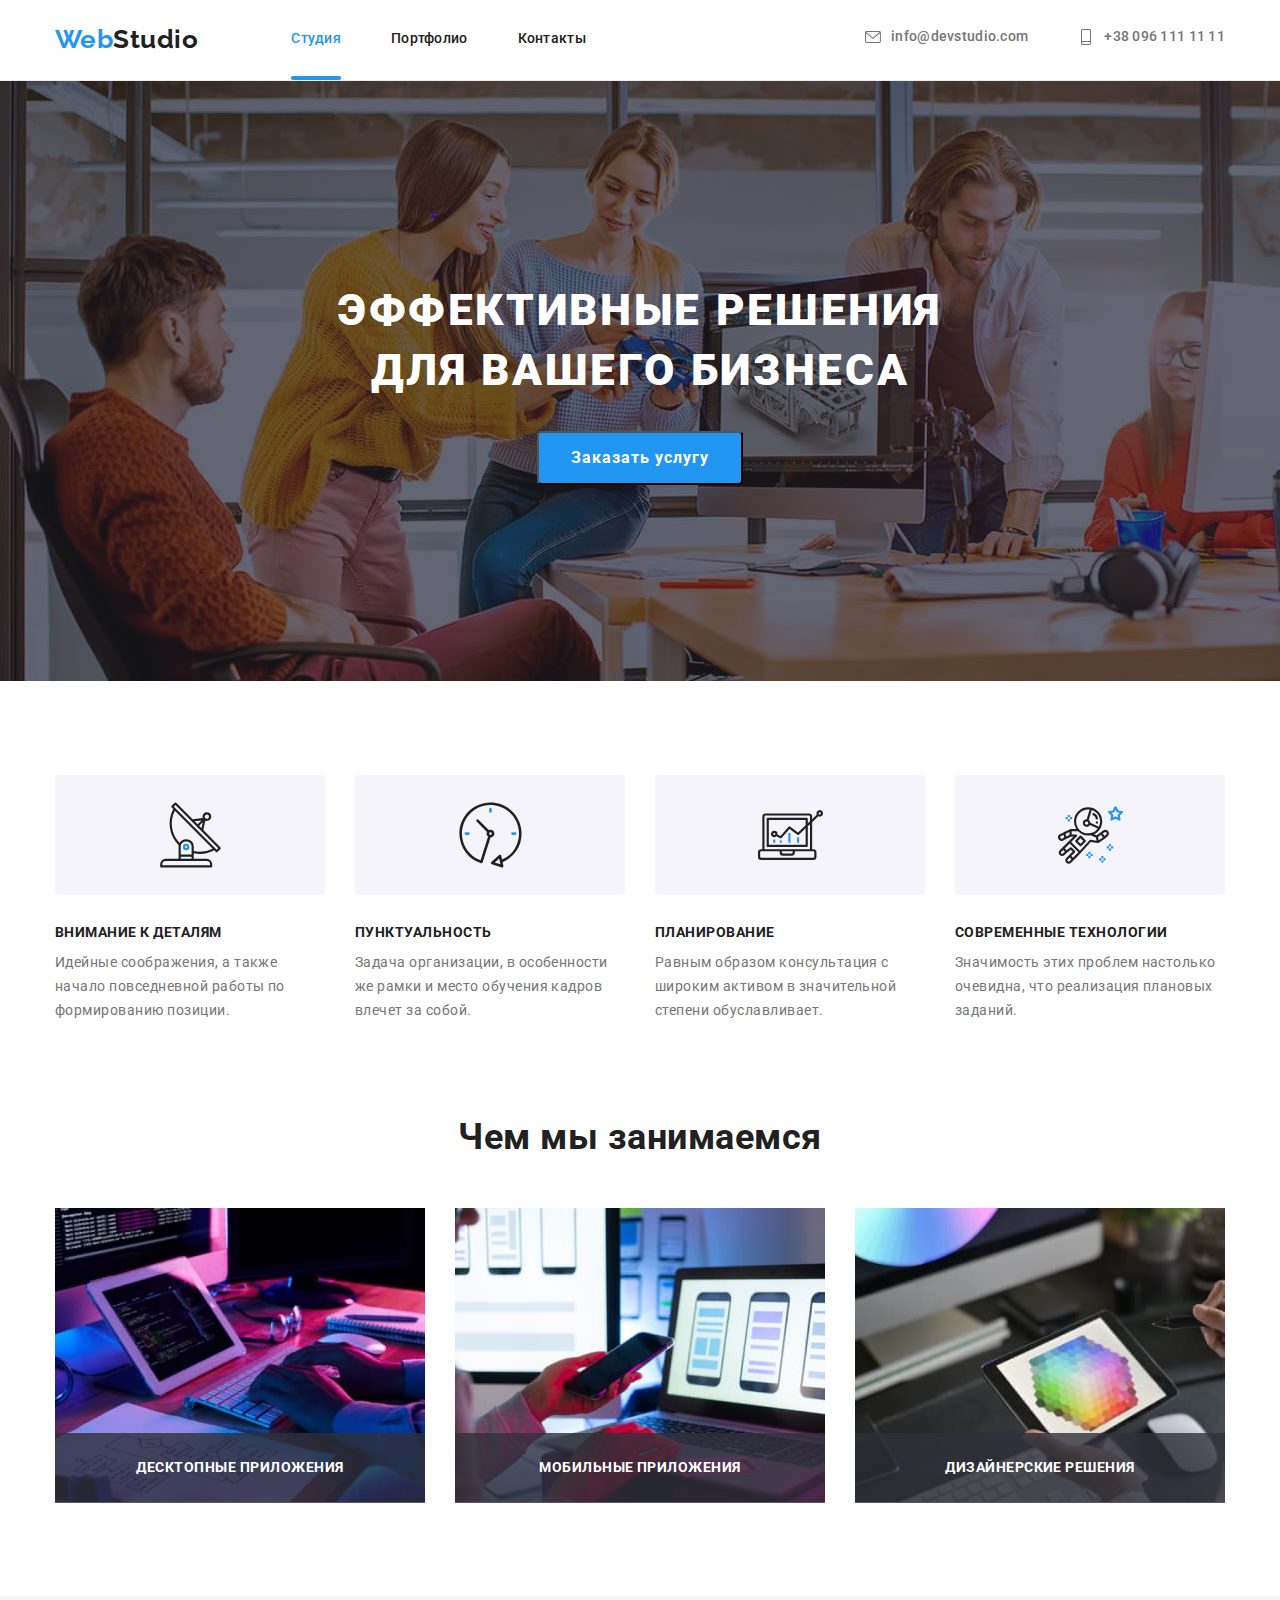
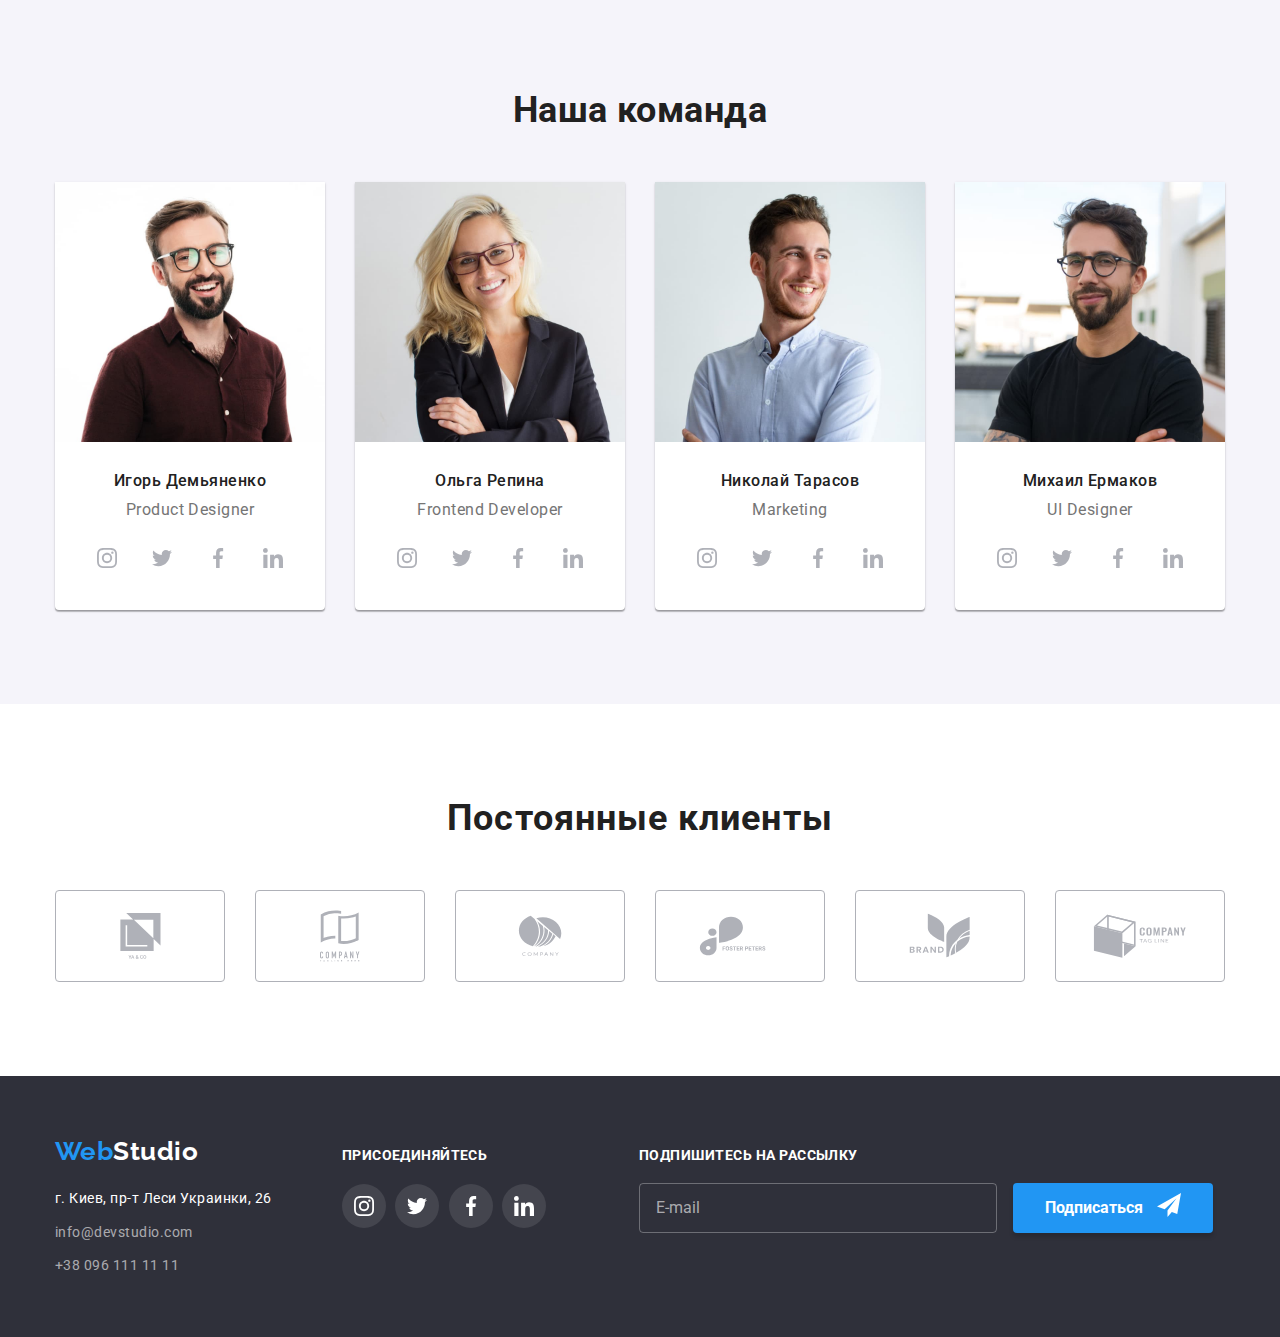
==== commit 3d56da43: "стилизация футера и модалки" ====
--- a/index.html
+++ b/index.html
@@ -395,7 +395,7 @@
           <label class="backdrop-label form-field" > <span class="backdrop-name">Имя</span> 
            <span class="backdrop-wraper">
             <input class="backdrop-input" type="text"  name="name" required >
-            <svg class=" svg-icon-backdrop" width="18px" height="18px">
+            <svg class=" svg-icon-backdrop" width="12px" height="12px">
               <use href=./images/icons-svg/symbol-defs6.svg#icon-Vector></use>
             </svg>
           </span>
@@ -405,7 +405,7 @@
           <label class="backdrop-label form-field " > <span class="backdrop-name">Телефон</span> 
             <span class="backdrop-wraper">
           <input class="backdrop-input" type="tel"  name="tel" required >
-          <svg class=" svg-icon-backdrop" width="18px" height="18px">
+          <svg class=" svg-icon-backdrop" width="13px" height="13px">
             <use href=./images/icons-svg/symbol-defs6.svg#icon-Vector-1></use>
           </svg>
         </span>
@@ -414,7 +414,7 @@
           <label  class="backdrop-label form-field " ><span class="backdrop-name"> Почта</span>
           <span class="backdrop-wraper">
           <input class="backdrop-input" type="email"  name="e-mail" required >
-          <svg class=" svg-icon-backdrop" width="18px" height="18px">
+          <svg class=" svg-icon-backdrop" width="15px" height="12px">
             <use href=./images/icons-svg/symbol-defs6.svg#icon-Vector-2></use>
           </svg>
         </span>
@@ -433,7 +433,11 @@
 
       </form>
       
-      <button data-modal-close class="close-btn" >x</button>
+      <button data-modal-close class="close-btn" >
+        <svg width="11px" height="11px">
+          <use href=./images/icons-svg/symbol-defs6-1.svg#icon-Vector-6></use>
+        </svg>
+      </button>
     </div>
   </div>
   <script src="./js/modal.js"></script>
--- a/css/style.css
+++ b/css/style.css
@@ -287,13 +287,13 @@
   background-color: transparent;
   cursor: pointer;
   padding: 0;
-  transition: color 250ms cubic-bezier(0.4, 0, 0.2, 1) ;
+  transition: fill 250ms cubic-bezier(0.4, 0, 0.2, 1) ;
 }
 
 .close-btn:hover,
 .close-btn:focus
 {
-  color:  #2196F3;
+  fill:  #2196F3;
 }
 
 
@@ -581,6 +581,7 @@
 .container-footer{
   display: flex;
   justify-content: baseline;
+  align-items: baseline;
 }
 .footer-set{
   margin-left: 70px;
@@ -803,7 +804,7 @@
 height: 50px;
 padding-left: 16px;
 border: 1px solid rgba(255, 255, 255, 0.3);
-background-color: rgba(0, 0, 0, 0.15);
+background-color:transparent;
 border-radius: 4px;
 color: #ffffff;
 }
@@ -814,10 +815,10 @@
 }
 
 .button-email{
-position: relative;
 font-weight: 700;
 font-size: 16px;
 line-height: 1.87;
+text-align: center;
 color: #FFFFFF;
 width: 200px;
 padding: 10px 29px;
@@ -830,11 +831,11 @@
 }
 
 .svg-icon-footer{
-  position: absolute;
-  top: 50%;
-  transform: translateY(-50%);
+  display: inline-block;
+  vertical-align: sub;
   margin-left: 10px;
-}
+
+ }
 
 
 /* модалка */
@@ -974,6 +975,18 @@
 
 .checkbox-input:checked + .checkbox-title::before{
   background-image: url(../images/icon-check.jpg) ;
-  
-}
-  +  background-size: contain;
+  border:none;
+  
+}
+  
+.backdrop-label{
+font-family: Roboto;
+font-style: normal;
+font-weight: normal;
+font-size: 12px;
+line-height: 14px;
+letter-spacing: 0.01em;
+color:var(--primary-text-color);
+
+}